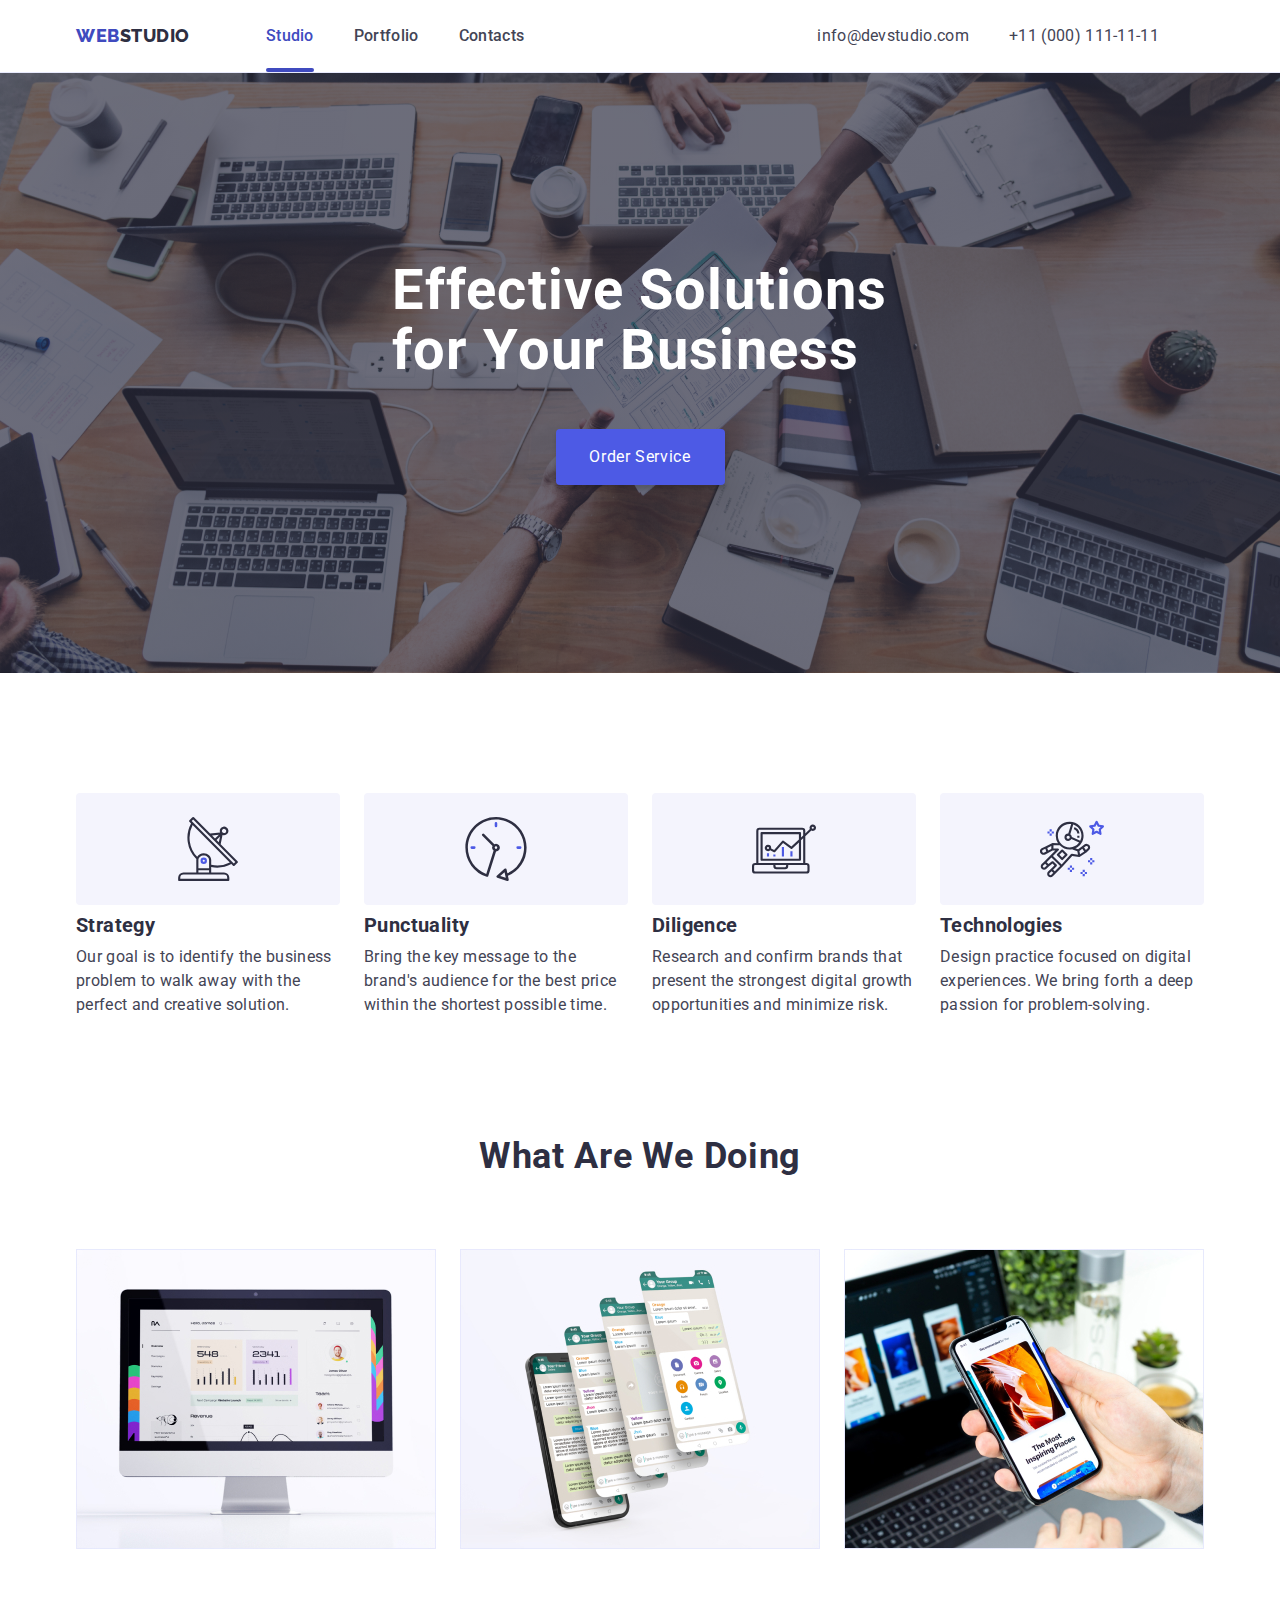
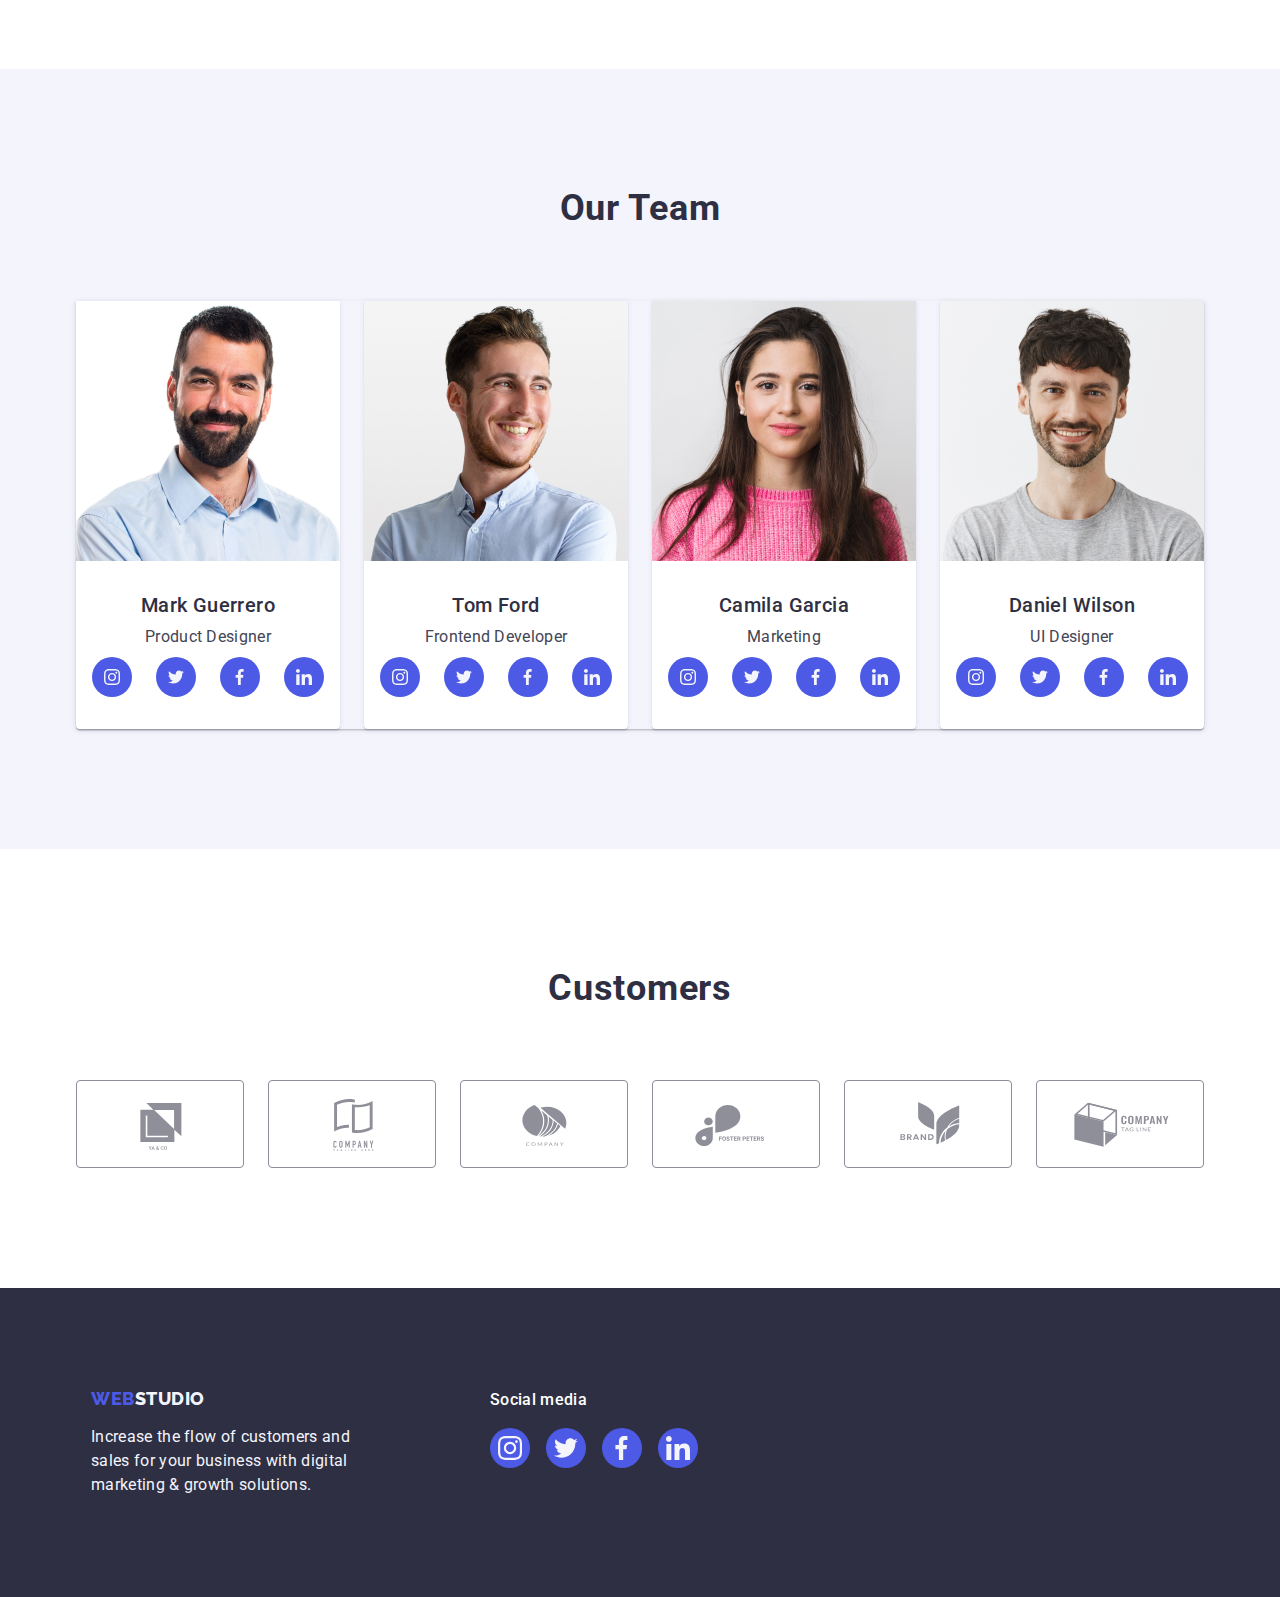
==== index.html @ f23d6dfe "Initial commit" ====
<!DOCTYPE html>
<html lang="en">
  <head>
    <meta charset="UTF-8" />
    <meta http-equiv="X-UA-Compatible" content="IE=edge" />
    <meta name="viewport" content="width=device-width, initial-scale=1.0" />
    <link rel="preconnect" href="https://fonts.googleapis.com" />
    <link rel="preconnect" href="https://fonts.gstatic.com" crossorigin />
    <link
      href="https://fonts.googleapis.com/css2?family=Raleway:wght@800&family=Roboto:wght@400;500;700&display=swap"
      rel="stylesheet"
    />
    <link
      href="https://cdn.jsdelivr.net/npm/modern-normalize@1.1.0/modern-normalize.min.css"
      rel="stylesheet"
    />
    <link rel="stylesheet" href="./css/style.css" />
    <title>Document</title>
  </head>
  <body>
    <!--Header section-->
    <header class="header">
      <div class="cont container">
        <nav class="header-nav">
          <a class="header-link link" href="./index.html">
            web
            <span class="logo-text">Studio</span></a
          >
          <ul class="header-list list">
            <li class="header-item item">
              <a href="./index.html" class="header-nav-link link active"
                >Studio</a
              >
            </li>
            <li class="header-item item">
              <a href="./portfolio.html" class="header-nav-link link"
                >Portfolio</a
              >
            </li>
            <li class="header-item item">
              <a href="" class="header-nav-link link">Contacts</a>
            </li>
          </ul>
        </nav>
        <address class="contact">
          <ul class="contact-list list">
            <li class="contact-mail">
              <a href="mailto:info@devstudio.com" class="address-link link">
                info@devstudio.com
              </a>
            </li>
            <li class="contact-tel">
              <a href="tel:+110001111111" class="address-link link"
                >+11 (000) 111-11-11</a
              >
            </li>
          </ul>
        </address>
      </div>
    </header>
    <main>
      <!-- hero section -->
      <section class="hero-section">
        <div class="hero-cont container">
          <h1 class="main-title">Effective Solutions for Your Business</h1>
          <button type="button" class="button btn" data-modal-open>
            <span class="button-text">Order Service</span>
          </button>
        </div>
      </section>
      <!-- main section -->
      <section class="desc-section">
        <div class="desc-container container">
          <h2 class="desc"><a href="#" hidden>Desc</a></h2>
          <ul class="desc-list list">
            <li class="desc-item">
              <div class="desc-icon-container">
                <svg class="desc-icon" width="64" height="64">
                  <use href="./images/icons.svg#antenna"></use>
                </svg>
              </div>
              <h3 class="desc-title">strategy</h3>
              <p class="desc-text">
                Our goal is to identify the business problem to walk away with
                the perfect and creative solution.
              </p>
            </li>
            <li class="desc-item">
              <div class="desc-icon-container">
                <svg class="desc-icon" width="64" height="64">
                  <use href="./images/icons.svg#clock"></use>
                </svg>
              </div>
              <h3 class="desc-title">punctuality</h3>
              <p class="desc-text">
                Bring the key message to the brand's audience for the best price
                within the shortest possible time.
              </p>
            </li>
            <li class="desc-item">
              <div class="desc-icon-container">
                <svg class="desc-icon" width="64" height="64">
                  <use href="./images/icons.svg#diagram"></use>
                </svg>
              </div>
              <h3 class="desc-title">Diligence</h3>
              <p class="desc-text">
                Research and confirm brands that present the strongest digital
                growth opportunities and minimize risk.
              </p>
            </li>
            <li class="desc-item">
              <div class="desc-icon-container">
                <svg class="desc-icon" width="64" height="64">
                  <use href="./images/icons.svg#astronaut"></use>
                </svg>
              </div>
              <h3 class="desc-title">Technologies</h3>
              <p class="desc-text">
                Design practice focused on digital experiences. We bring forth a
                deep passion for problem-solving.
              </p>
            </li>
          </ul>
        </div>
      </section>
      <!-- About as   -->
      <section class="about-section">
        <div class="about-cont container">
          <h2 class="about-title">what are we doing</h2>
          <ul class="about-list list">
            <li class="about-item">
              <img
                src="./images/aboutas/img1.jpg"
                alt="pc"
                width="360"
                height="300"
                class="about-img"
              />
            </li>
            <li class="about-item">
              <img
                src="./images/aboutas/img2.jpg"
                alt="app"
                width="360"
                height="300"
                class="about-img"
              />
            </li>
            <li class="about-item">
              <img
                src="./images/aboutas/img3.jpg"
                alt="phone"
                width="360"
                height="300"
                class="about-img"
              />
            </li>
          </ul>
        </div>
      </section>
      <!--Our team-->
      <section class="team-section">
        <div class="team-cont container">
          <h2 class="section-title title">Our Team</h2>
          <ul class="team-list list">
            <li class="team-item">
              <img
                src="./images/ourteam/img1.jpg"
                alt="photo Mark Guerrero"
                width="264"
                height="260"
                class="team-img"
              />
              <div class="card-content">
                <h3 class="subtitle">Mark Guerrero</h3>
                <p class="small-text">Product Designer</p>
                <ul class="team-icon-list list">
                  <li class="team-icon-item item">
                    <a href="" class="team-icon-link">
                      <svg class="team-icon-svg" width="16" height="16">
                        <use href="./images/icons.svg#instagram"></use>
                      </svg>
                    </a>
                  </li>
                  <li class="team-icon-item item">
                    <a href="" class="team-icon-link">
                      <svg class="team-icon-svg" width="16" height="16">
                        <use href="./images/icons.svg#twitter"></use>
                      </svg>
                    </a>
                  </li>
                  <li class="team-icon-item item">
                    <a href="" class="team-icon-link">
                      <svg class="team-icon-svg" width="16" height="16">
                        <use href="./images/icons.svg#facebook"></use>
                      </svg>
                    </a>
                  </li>
                  <li class="team-icon-item item">
                    <a href="" class="team-icon-link">
                      <svg class="team-icon-svg" width="16" height="16">
                        <use href="./images/icons.svg#linkedin"></use>
                      </svg>
                    </a>
                  </li>
                </ul>
              </div>
            </li>
            <li class="team-item">
              <img
                src="./images/ourteam/img2.jpg"
                alt="photo Tom Ford"
                width="264"
                height="260"
                class="team-img"
              />
              <div class="card-content">
                <h3 class="subtitle">Tom Ford</h3>
                <p class="small-text">Frontend Developer</p>
                <ul class="team-icon-list list">
                  <li class="team-icon-item item">
                    <a href="" class="team-icon-link">
                      <svg class="team-icon-svg" width="16" height="16">
                        <use href="./images/icons.svg#instagram"></use>
                      </svg>
                    </a>
                  </li>
                  <li class="team-icon-item item">
                    <a href="" class="team-icon-link">
                      <svg class="team-icon-svg" width="16" height="16">
                        <use href="./images/icons.svg#twitter"></use>
                      </svg>
                    </a>
                  </li>
                  <li class="team-icon-item item">
                    <a href="" class="team-icon-link">
                      <svg class="team-icon-svg" width="16" height="16">
                        <use href="./images/icons.svg#facebook"></use>
                      </svg>
                    </a>
                  </li>
                  <li class="team-icon-item item">
                    <a href="" class="team-icon-link">
                      <svg class="team-icon-svg" width="16" height="16">
                        <use href="./images/icons.svg#linkedin"></use>
                      </svg>
                    </a>
                  </li>
                </ul>
              </div>
            </li>
            <li class="team-item">
              <img
                src="./images/ourteam/img3.jpg"
                alt="photo Camila Garcia"
                width="264"
                height="260"
                class="team-img"
              />
              <div class="card-content">
                <h3 class="subtitle">Camila Garcia</h3>
                <p class="small-text">Marketing</p>
                <ul class="team-icon-list list">
                  <li class="team-icon-item item">
                    <a href="" class="team-icon-link">
                      <svg class="team-icon-svg" width="16" height="16">
                        <use href="./images/icons.svg#instagram"></use>
                      </svg>
                    </a>
                  </li>
                  <li class="team-icon-item item">
                    <a href="" class="team-icon-link">
                      <svg class="team-icon-svg" width="16" height="16">
                        <use href="./images/icons.svg#twitter"></use>
                      </svg>
                    </a>
                  </li>
                  <li class="team-icon-item item">
                    <a href="" class="team-icon-link">
                      <svg class="team-icon-svg" width="16" height="16">
                        <use href="./images/icons.svg#facebook"></use>
                      </svg>
                    </a>
                  </li>
                  <li class="team-icon-item item">
                    <a href="" class="team-icon-link">
                      <svg class="team-icon-svg" width="16" height="16">
                        <use href="./images/icons.svg#linkedin"></use>
                      </svg>
                    </a>
                  </li>
                </ul>
              </div>
            </li>
            <li class="team-item">
              <img
                src="./images/ourteam/img4.jpg"
                alt="photo Daniel Wilson"
                width="264"
                height="260"
                class="team-img"
              />
              <div class="card-content">
                <h3 class="subtitle">Daniel Wilson</h3>
                <p class="small-text">UI Designer</p>
                <ul class="team-icon-list list">
                  <li class="team-icon-item item">
                    <a href="" class="team-icon-link">
                      <svg class="team-icon-svg" width="16" height="16">
                        <use href="./images/icons.svg#instagram"></use>
                      </svg>
                    </a>
                  </li>
                  <li class="team-icon-item item">
                    <a href="" class="team-icon-link">
                      <svg class="team-icon-svg" width="16" height="16">
                        <use href="./images/icons.svg#twitter"></use>
                      </svg>
                    </a>
                  </li>
                  <li class="team-icon-item item">
                    <a href="" class="team-icon-link">
                      <svg class="team-icon-svg" width="16" height="16">
                        <use href="./images/icons.svg#facebook"></use>
                      </svg>
                    </a>
                  </li>
                  <li class="team-icon-item item">
                    <a href="" class="team-icon-link">
                      <svg class="team-icon-svg" width="16" height="16">
                        <use href="./images/icons.svg#linkedin"></use>
                      </svg>
                    </a>
                  </li>
                </ul>
              </div>
            </li>
          </ul>
        </div>
      </section>
      <section class="customers-section">
        <div class="customers-container container">
          <h2 class="customers-title">Customers</h2>
          <ul class="customers-list list">
            <li class="customers-item">
              <a href="" class="customers-item-link">
                <svg class="customers-svg" width="104" height="56">
                  <use href="./images/icons.svg#client-1"></use>
                </svg>
              </a>
            </li>
            <li class="customers-item">
              <a href="" class="customers-item-link">
                <svg class="customers-svg" width="104" height="56">
                  <use href="./images/icons.svg#client-2"></use>
                </svg>
              </a>
            </li>
            <li class="customers-item">
              <a href="" class="customers-item-link">
                <svg class="customers-svg" width="104" height="56">
                  <use href="./images/icons.svg#client-3"></use>
                </svg>
              </a>
            </li>
            <li class="customers-item">
              <a href="" class="customers-item-link">
                <svg class="customers-svg" width="104" height="56">
                  <use href="./images/icons.svg#client-4"></use>
                </svg>
              </a>
            </li>
            <li class="customers-item">
              <a href="" class="customers-item-link">
                <svg class="customers-svg" width="104" height="56">
                  <use href="./images/icons.svg#client-5"></use>
                </svg>
              </a>
            </li>
            <li class="customers-item">
              <a href="" class="customers-item-link">
                <svg class="customers-svg" width="104" height="56">
                  <use href="./images/icons.svg#client-6"></use>
                </svg>
              </a>
            </li>
          </ul>
        </div>
      </section>
    </main>
    <!--Footer-->
    <footer class="footer">
      <div class="footer-containers container">
        <div class="footer-container">
          <a href="./index.html" class="footer-link link">
            web
            <span class="footer-logo-text">Studio</span>
          </a>
          <p class="footer-text">
            Increase the flow of customers and sales for your business with
            digital marketing & growth solutions.
          </p>
        </div>
        <div class="social-media-container">
          <p class="social-text">Social media</p>
          <ul class="social-list list">
            <li class="social-item">
              <a href="" class="social-link">
                <svg class="social-svg" width="24" height="24">
                  <use href="./images/icons.svg#instagram"></use>
                </svg>
              </a>
            </li>
            <li class="social-item">
              <a href="" class="social-link">
                <svg class="social-svg" width="24" height="24">
                  <use href="./images/icons.svg#twitter"></use>
                </svg>
              </a>
            </li>
            <li class="social-item">
              <a href="" class="social-link">
                <svg class="social-svg" width="24" height="24">
                  <use href="./images/icons.svg#facebook"></use>
                </svg>
              </a>
            </li>
            <li class="social-item">
              <a href="" class="social-link">
                <svg class="social-svg" width="24" height="24">
                  <use href="./images/icons.svg#linkedin"></use>
                </svg>
              </a>
            </li>
          </ul>
        </div>
      </div>
    </footer>
    <!--Modal window-->
    <div class="backdrop is-hidden" data-modal>
      <div class="modal">
        <button class="modal-close-btn" type="button" data-modal-close>
          <svg class="modal-close-icon" width="8" height="8">
            <use href="./images/icons.svg#icon-close"></use>
          </svg>
        </button>
      </div>
    </div>
    <script src="./js/modal.js"></script>
  </body>
</html>
---- css/style.css ----
:root {
  /* Fonts */
  --main-font: "Roboto", sans-serif;
  --logo-font: "Raleway", sans-serif;
  /* Colors */
  --color-iris: #4d5ae5;
  --color-ocean: #404bbf;
  --color-navy-blue: #2e2f42;
  --color-green: #31d0aa;
  --color-slate: #434455;
  --color-light-slate: #8e8f99;
  --color-cornflower: #e7e9fc;
  --color-cloud: #f4f4fd;
  --color-navy-blue-modal: #2e2f42;
  --color-grey: #2e2f42;
  --color-white: #ffffff;
  --color-dairy: #fcfcfc;
  --header-idx: 10;
  --modal-idx: 100;
  --animation: 250ms;
}
* {
  margin: 0px;
  padding: 0px;
  border: none;
}
body {
  font-family: var(--main-font);
  font-size: 16px;
  font-weight: 400;
  font-style: normal;
  line-height: 1.5;
  letter-spacing: 0.02em;
  text-decoration: none;
  text-transform: none;
  color: var(--color-slate);
  background-color: var(--color-white);
}
img {
  display: block;
}
.hidden {
  width: 1px;
  height: 1px;
  margin: -1px;
  border: 0;
  padding: 0;
  white-space: nowrap;
  clip-path: inset(100%);
  clip: rect(0 0 0 0);
  overflow: hidden;
}
.link {
  text-decoration: none;
  transition: color 250ms cubic-bezier(0.4, 0, 0.2, 1);
}
.address-link {
  text-decoration: none;
  color: var(--color-slate);
}
.link:hover,
.link:focus {
  color: var(--color-ocean);
  transition: 250ms;
}
.list {
  list-style-type: none;
}
/**
  |============================
  | Header
  |============================
*/
.cont {
  display: flex;
}
.container {
  width: 1158px;
  margin: 0 auto;
  padding: 0 15px;
}
.header {
  border-bottom: 1px solid #e7e9fc;
  box-shadow: 0px 2px 1px rgba(46, 47, 66, 0.08),
    0px 1px 1px rgba(46, 47, 66, 0.16), 0px 1px 6px rgba(46, 47, 66, 0.08);
  z-index: var(--header-idx);
}
.header-nav {
  display: inline-flex;
  align-items: center;
}
.header-link {
  font-family: var(--logo-font);
  font-weight: 800;
  font-size: 18px;
  line-height: 1.17;
  align-items: center;
  letter-spacing: 0.03em;
  text-transform: uppercase;
  color: var(--color-ocean);
  margin-right: 76px;
  display: flex;
}
.logo-text {
  font-family: var(--logo-font);
  font-weight: 800;
  font-size: 18px;
  line-height: 1.17;
  text-transform: uppercase;
  color: var(--color-navy-blue);
}
.header-list {
  display: flex;
  gap: 40px;
  letter-spacing: 0.02em;
}
.header-item {
  font-weight: 500;
  font-size: 16px;
  line-height: 1.5;
  letter-spacing: 0.02em;
  transition: color 250ms cubic-bezier(0.4, 0, 0.2, 1);
}
.header-nav-link {
  color: var(--color-slate);
  position: relative;
}

.header-nav-link::after {
  content: "";
  position: absolute;
  display: block;
  width: 100%;
  height: 4px;
  border-radius: 2px;
  bottom: -27px;
}
.header-nav-link.active::after {
  background-color: var(--color-ocean);
  
}
.active{
  color: var(--color-ocean);
}
.contact {
  font-style: normal;
  margin-left: 293px;
}
.contact-list {
  display: flex; 
  font-family: var(--main-font);
  letter-spacing: 0.02em;
  gap: 40px;
  padding: 24px 0;
}
.contact-list:hover,
.contact-list:focus {
  color: var(--color-ocean);
  transition: color 250ms cubic-bezier(0.4, 0, 0.2, 1);
}
.contact-mail {
  font-weight: 400;
  font-size: 16px;
  line-height: 1.5;
  letter-spacing: 0.02em;
}
.contact-tel {
  font-size: 16px;
  line-height: 1.5;
  letter-spacing: 0.02em;
}
/**
  |============================
  | Hero Section
  |============================
*/

.hero-section {
  padding: 188px 0;
  background-color: var(--color-navy-blue);
  color: var(--color-white);
  background-image: linear-gradient(
      rgba(46, 47, 66, 0.7),
      rgba(46, 47, 66, 0.7)
    ),
    url(../images/hero/hero.jpg);
  background-repeat: no-repeat;
  background-position: center;
  max-width: 1440px;
  background-size: cover;
  margin-left: auto;
  margin-right: auto;
}
.hero-cont {
}
.main-title {
  font-size: 56px;
  font-weight: 700;
  line-height: 1.07;
  letter-spacing: 0.02em;
  max-width: 496px;
  margin-left: auto;
  margin-right: auto;
  margin-bottom: 48px;
}
.button {
  font-family: "Roboto", sans-serif;
  font-size: 16px;
  line-height: 1.5;
  letter-spacing: 0.04em;
  gap: 15px;
  color: var(--color-white);
  background-color: var(--color-iris);
  box-shadow: 0px 4px 4px rgba(0, 0, 0, 0.15);
  border: none;
  border-radius: 4px;
  cursor: pointer;
  min-width: 169px;
  height: 56px;
  display: block;
  margin-left: auto;
  margin-right: auto;
  transition: background-color 250ms cubic-bezier(0.4, 0, 0.2, 1);
}
.button-text {
  text-transform: capitalize;
}
.btn:hover,
.btn:focus {
  background-color: var(--color-ocean);
  color: var(--color-white);
}
/**
  |============================
  | Description
  |============================
*/
.desc-section {
  min-width: 1128px;
  min-height: 104px;
  letter-spacing: 0.02em;
  padding: 120px 0;
}
.desc-icon-container {
  width: 264px;
  height: 112px;
  background-color: var(--color-cloud);
  margin-bottom: 8px;
  display: flex;
  align-items: center;
  justify-content: center;
  border-radius: 4px;
}
.desc-icon {
}
.desc-container {
}
.desc-list {
  display: flex;
  letter-spacing: 0.02em;
  gap: 24px;
}
.desc-item {
  width: calc((100% - 72px) / 4);
}
.desc-title {
  width: 264px;
  height: 24px;
  font-size: 20px;
  line-height: 1.2;
  letter-spacing: 0.02em;
  color: var(--color-navy-blue);
  flex: none;
  order: 0;
  flex-grow: 0;
  text-transform: capitalize;
  margin-bottom: 8px;
}
.desc-text {
  width: 264px;
  height: 72px;
  font-size: 16px;
  line-height: 1.5;
  letter-spacing: 0.02em;
  color: var(--color-slate);
}
/**
  |============================
  | About Section
  |============================
*/
.about-section {
  padding-bottom: 120px;
}
.about-cont {
}
.about-title {
  font-weight: 700;
  font-size: 36px;
  line-height: 1.11;
  text-align: center;
  letter-spacing: 0.02em;
  text-transform: capitalize;
  color: var(--color-navy-blue);
  margin-bottom: 72px;
}
.about-list {
  display: flex;
  gap: 24px;
}
.about-item {
  width: calc((100% - 48px) / 3);
  padding: 0px;
}
.about-img {
}
/**
  |============================
  | Team Section
  |============================
*/
.team-section {
  padding: 120px 0;
  background-color: var(--color-cloud);
}
.team-cont {
}
.section-title {
  font-size: 36px;
  line-height: 1.11;
  text-align: center;
  letter-spacing: 0.02em;
  text-transform: capitalize;
  color: var(--color-navy-blue);
  margin-bottom: 72px;
}
.team-list {
  display: flex;
  gap: 24px;
  box-shadow: 0px 1px 6px rgba(46, 47, 66, 0.08),
    0px 1px 1px rgba(46, 47, 66, 0.16), 0px 2px 1px rgba(46, 47, 66, 0.08);
  border-radius: 0px 0px 4px 4px;
}
.team-item {
  background: var(--color-white);
  box-shadow: 0px 1px 6px rgba(46, 47, 66, 0.08),
    0px 1px 1px rgba(46, 47, 66, 0.16), 0px 2px 1px rgba(46, 47, 66, 0.08);
  border-radius: 0px 0px 4px 4px;
  width: calc((100% - 72px) / 4);
}
.team-img {
  margin-left: auto;
  margin-right: auto;
}
.card-content {
  padding: 32px 0px;
  text-align: center;
  letter-spacing: 0.02em;
}
.subtitle {
  font-weight: 500;
  font-size: 20px;
  line-height: 1.2;
  text-align: center;
  letter-spacing: 0.02em;
  color: var(--color-navy-blue);
  margin-bottom: 8px;
}
.small-text {
  font-size: 16px;
  line-height: 1.5;
  text-align: center;
  letter-spacing: 0.02em;
  color: var(--color-slate);
  margin-bottom: 8px;
}
.team-icon-list {
  display: flex;
  justify-content: center;
  gap: 24px;
}
.team-icon-item {
  width: 40px;
  height: 40px;
}
.team-icon-link {
  width: 100%;
  height: 100%;
  background-color: var(--color-iris);
  border-radius: 50%;
  display: flex;
  align-items: center;
  justify-content: center;
  transition-property: background-color;
  transition-duration: 250ms;
  transition-timing-function: cubic-bezier(0.4, 0, 0.2, 1);
}
.team-icon-link:hover,
.team-icon-link:focus {
  background-color: var(--color-ocean);
}
.team-icon-svg {
  fill: var(--color-cloud);
}
/**
  |============================
  |         Customers
  |============================
*/
.customers-section {
  padding: 120px 0;
}
.customers-container {
}
.customers-title {
  font-size: 36px;
  line-height: 1.1;
  text-align: center;
  letter-spacing: 0.02em;
  text-transform: capitalize;
  color: var(--color-navy-blue);
  margin-bottom: 72px;
}
.customers-list {
  display: flex;
  gap: 24px;
  align-items: center;
  justify-content: center;
}
.customers-item {
  width: calc((100% - 120px) / 6);
  height: 88px;
}
.customers-item-link {
  width: 100%;
  height: 100%;
  border: 1px solid var(--color-light-slate);
  border-radius: 4px;
  display: flex;
  align-items: center;
  justify-content: center;
  fill: var(--color-light-slate);
  color: var(--color-light-slate);
  transition: border-color 250ms cubic-bezier(0.4, 0, 0.2, 1),
    color 250ms cubic-bezier(0.4, 0, 0.2, 1);
}
.customers-item-link:hover,
.customers-item-link:focus {
  fill: var(--color-ocean);
  border: 1px solid var(--color-ocean);
  color: var(--color-ocean);
}
/**
  |============================
  | Footer
  |============================
*/
.footer {
  padding: 100px 0;
  background-color: var(--color-navy-blue);
}
.footer-containers {
  display: flex;
  align-items: baseline;
}
.footer-container {
  margin-right: 120px;
  padding: 0 15px;
}
.footer-link {
  display: inline-block;
  margin-bottom: 16px;
  font-family: var(--logo-font);
  font-weight: 800;
  font-size: 18px;
  line-height: 1.17;
  align-items: center;
  letter-spacing: 0.03em;
  text-transform: uppercase;
  color: var(--color-iris);
  margin-right: 76px;
  display: flex;
  padding: 0px;
}
.footer-logo-text {
  width: 71px;
  font-family: var(--logo-font);
  font-weight: 800;
  font-size: 18px;
  line-height: 1.17;
  letter-spacing: 0.03em;
  text-transform: uppercase;
  color: var(--color-cloud);
  order: 1;
  flex-grow: 0;
}
.footer-text {
  max-width: 264px;
  font-size: 16px;
  line-height: 1.5;
  color: var(--color-cloud);
}
.social-media-container {
}
.social-text {
  font-weight: 500;
  font-size: 16px;
  line-height: 1.5;
  letter-spacing: 0.02em;
  color: var(--color-white);
  margin-bottom: 16px;
}
.social-list {
  display: flex;
  gap: 16px;
}
.social-item {
  width: 40px;
  height: 40px;
}
.social-link {
  width: 100%;
  height: 100%;
  background-color: var(--color-iris);
  border-radius: 50%;
  display: flex;
  align-items: center;
  justify-content: center;
  transition-property: background-color;
  transition-duration: 250ms;
  transition-timing-function: cubic-bezier(0.4, 0, 0.2, 1);
}
.social-svg {
  fill: var(--color-cloud);
}
.social-link:hover,
.social-link:focus {
  background-color: var(--color-green);
}
/**
  |============================
  | Modal Window
  |============================
*/
.backdrop {
  position: fixed;
  top: 0;
  left: 0;
  width: 100%;
  height: 100%;
  background-color: rgba(46, 47, 66, 0.4);
  display: flex;
  align-items: center;
  justify-content: center;
  z-index: var(--modal-idx);
  transition: opacity 250ms cubic-bezier(0.4, 0, 0.2, 1),
    visibility 250ms cubic-bezier(0.4, 0, 0.2, 1);
}
.is-hidden {
  opacity: 0;
  pointer-events: none;
  visibility: hidden;
}
.modal {
  position: absolute;
  top: 50%;
  left: 50%;
  width: 408px;
  min-height: 576px;
  background-color: var(--color-dairy);
  border-radius: 4px;
  box-shadow: 0px 1px 1px rgba(0, 0, 0, 0.14), 0px 1px 3px rgba(0, 0, 0, 0.12),
    0px 2px 1px rgba(0, 0, 0, 0.2);
  transform: translate(-50%, -50%) scale(1);
  transition: transform 250ms cubic-bezier(0.4, 0, 0.2, 1);
}
.modal-close-btn {
  position: absolute;
  top: 24px;
  right: 24px;
  background-color: var(--color-cornflower);
  width: 24px;
  height: 24px;
  border-radius: 50%;
  border: 1px solid rgba(0, 0, 0, 0.1);
  display: flex;
  align-items: center;
  justify-content: center;
  padding: 0;
  cursor: pointer;
  transition: background-color 250ms cubic-bezier(0.4, 0, 0.2, 1),
    border 250ms cubic-bezier(0.4, 0, 0.2, 1);
  fill: var(--color-navy-blue);
}
.modal-close-btn:hover,
.modal-close-btn:focus {
  background-color: #404bbf;
  border: none;
  fill: var(--color-white);
}
.modal-close-icon {
  transition: fill 250ms cubic-bezier(0.4, 0, 0.2, 1);
}
.modal-close-icon:hover,
.modal-close-icon:focus {
  fill: var(--color-white);
  transition: fill 250ms cubic-bezier(0.4, 0, 0.2, 1);
}
/**
  |============================
  | Portfolio
  |============================
*/
.nav-section {
  padding: 96px 0 120px;
}
.nav-btn-list {
  display: flex;
  justify-content: center;
  flex-direction: row;
  align-items: flex-start;
  gap: 24px;
  margin-bottom: 72px;
}
.main-btn {
  cursor: pointer;
  height: 48px;
  padding: 12px 24px;
  font-family: var(--main-font);
  font-size: 16px;
  line-height: 1.5;
  letter-spacing: 0.04em;
  background: var(--color-cloud);
  color: var(--color-iris);
  font-weight: 500;
  padding: 12px 24px;
  border-radius: 4px;
  border: 1px solid var(--color-cornflower);
  transition: color 250ms cubic-bezier(0.4, 0, 0.2, 1),
    background-color 250ms cubic-bezier(0.4, 0, 0.2, 1),
    border-color 250ms cubic-bezier(0.4, 0, 0.2, 1),
    box-shadow 250ms cubic-bezier(0.4, 0, 0.2, 1);
}
.main-btn:hover,
.main-btn:focus {
  border: 1px solid transparent;
  box-shadow: 0px 3px 1px rgba(0, 0, 0, 0.1), 0px 2px 1px rgba(0, 0, 0, 0.08),
    0px 2px 2px rgba(0, 0, 0, 0.12);
}
.portfolio-list {
  display: flex;
  flex-wrap: wrap;
  row-gap: 48px;
  column-gap: 24px;
}
.portfolio-img {
}
.portfolio-item {
  width: calc((100% - 48px) / 3);
}
.portfolio-card {
  padding: 32px 16px;
  border: 1px solid #e7e9fc;
  border-top: none;
}
.portfolio-link {
  display: block;
  transition: box-shadow 250ms cubic-bezier(0.4, 0, 0.2, 1);
}
.portfolio-link:hover .overlay-text,
.portfolio-link:focus .overlay-text {
  transform: translateY(0%);
  box-shadow: 0px 1px 6px rgba(46, 47, 66, 0.08),
    0px 1px 1px rgba(46, 47, 66, 0.16), 0px 2px 1px rgba(46, 47, 66, 0.08);
  }
.portfolio-thumb {
  position: relative;
  overflow: hidden;
}
.overlay-text {
  color: var(--color-cloud);
  font-size: 16px;
  line-height: 1.5;
  letter-spacing: 0.02em;
  padding: 40px 32px;
  transform: translateY(100%);
  transition: transform 250ms cubic-bezier(0.4, 0, 0.2, 1);
  position: absolute;
  top: 0;
  left: 0;
  width: 100%;
  height: 100%;
  background-color: var(--color-iris);
}
.row-section {
}
.first-row-list {
}
.row-title {
  font-weight: 500;
  font-size: 20px;
  line-height: 1.2;
  letter-spacing: 0.02em;
  color: var(--color-navy-blue);
  margin-bottom: 8px;
  
}
.row-text {
  font-weight: 400;
  font-size: 16px;
  line-height: 1.5;
  letter-spacing: 0.02em;
  color: var(--color-slate);
  background-color: var(--color-white);
  margin-top: 8px;
}
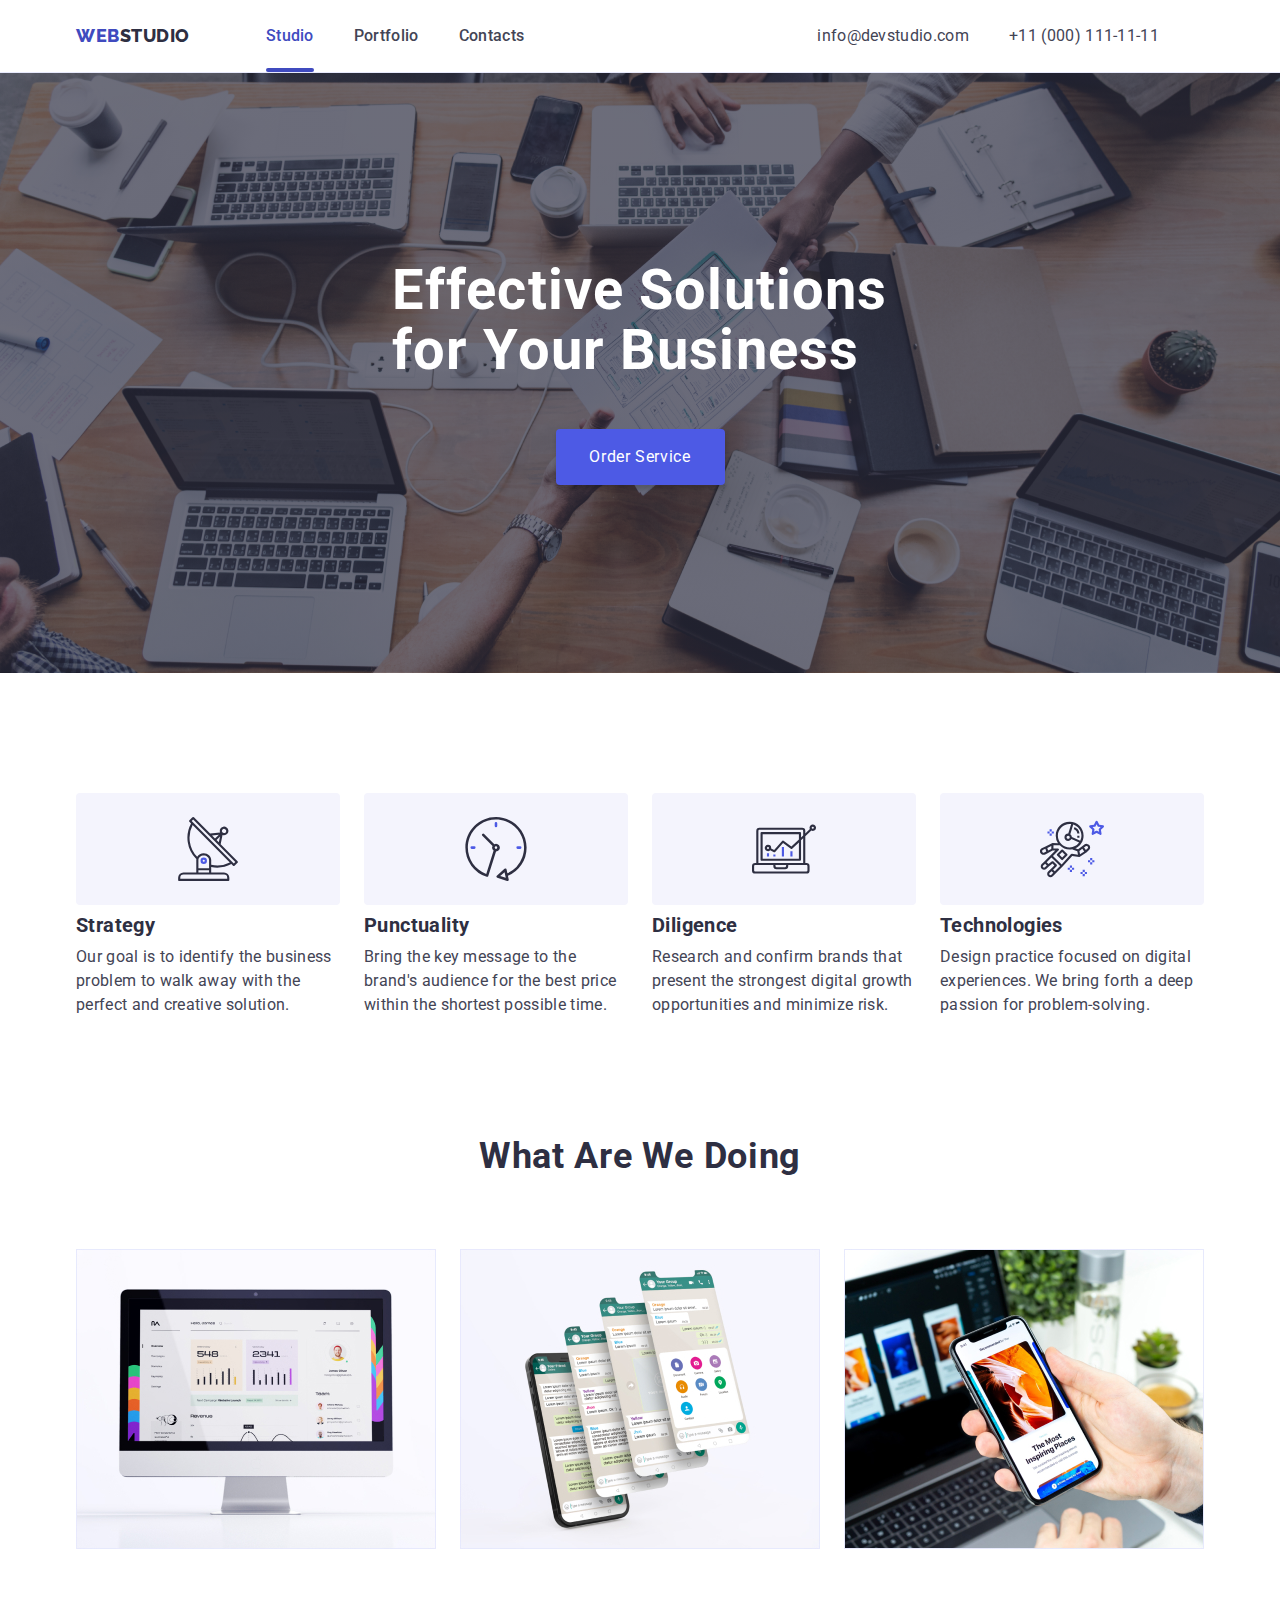
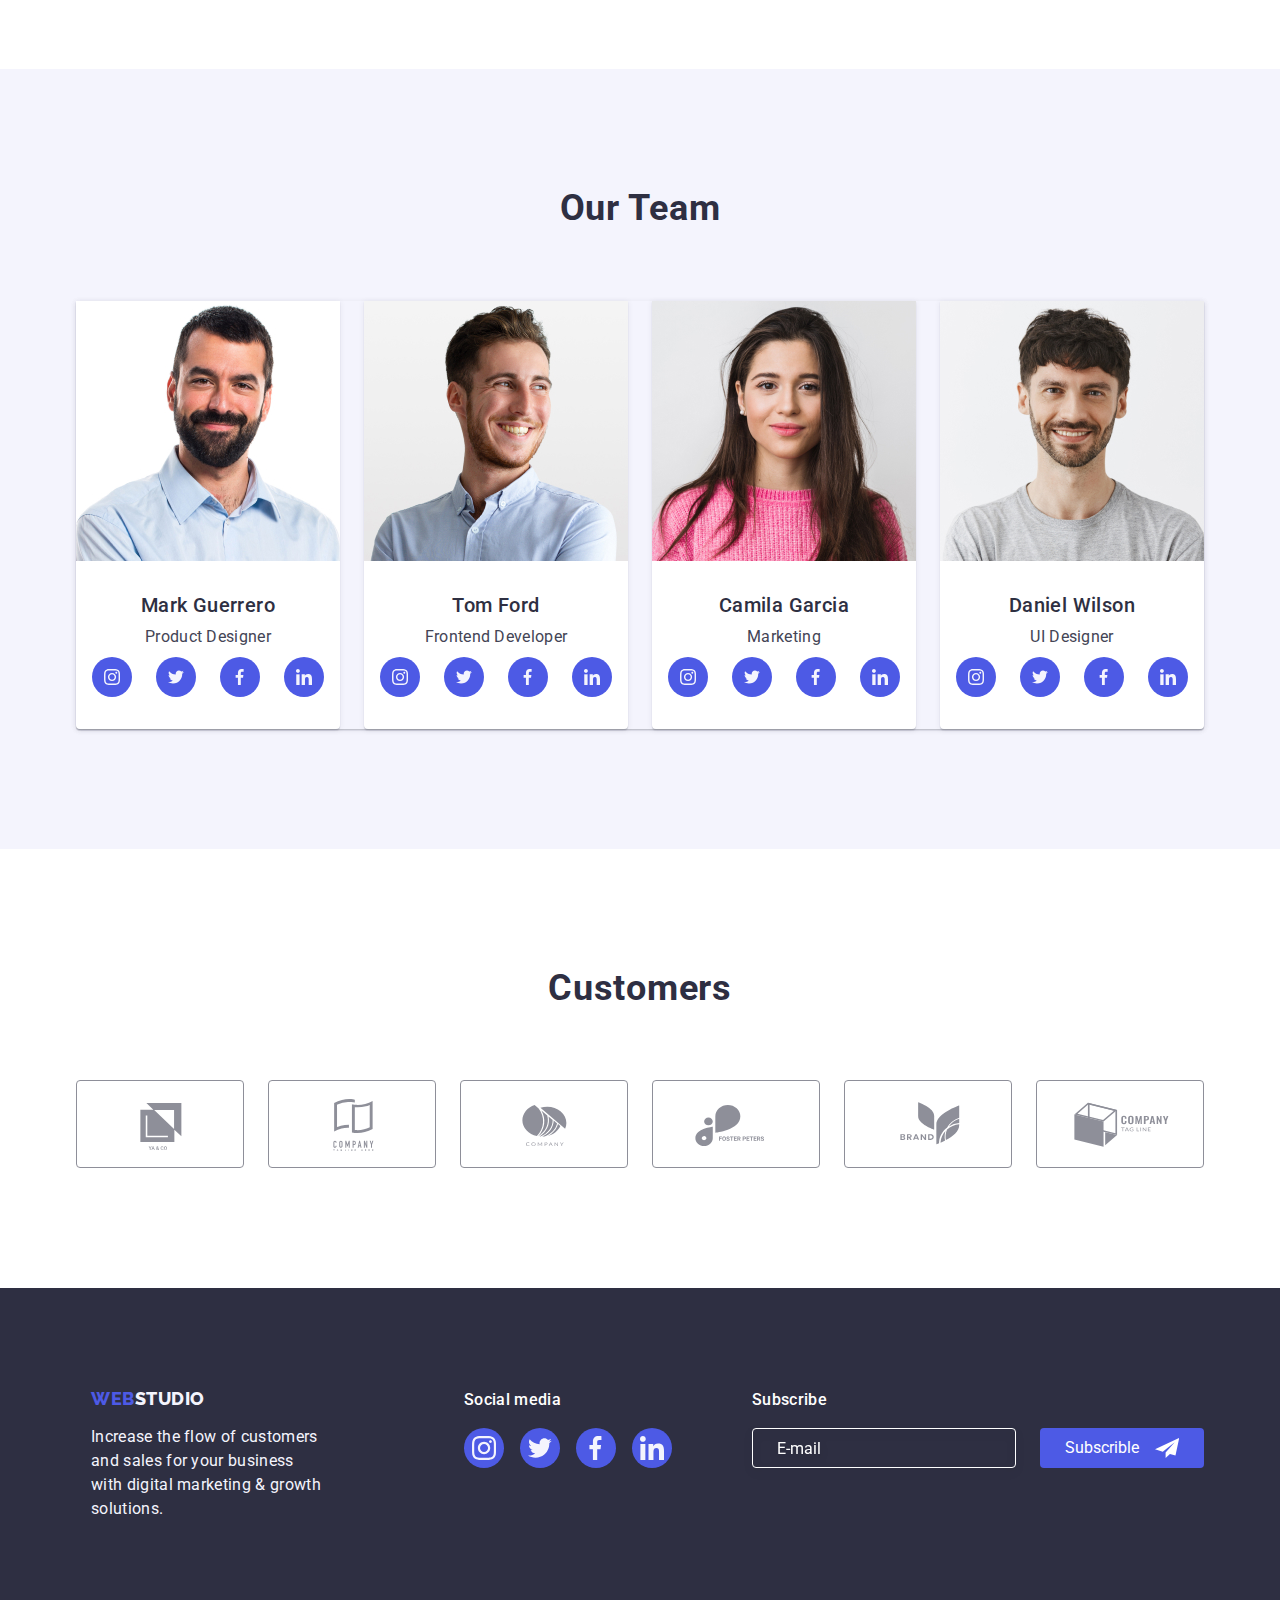
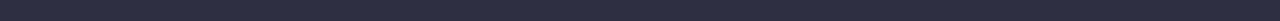
==== commit b04cb30b: "modal" ====
--- a/index.html
+++ b/index.html
@@ -435,6 +435,22 @@
             </li>
           </ul>
         </div>
+        <div class="subscrible-cont">
+          <p class="social-text">Subscribe</p>
+          <form class="subscrible-form">
+              <input
+                class="subscrible-field"
+                type="email"
+                placeholder="E-mail"
+              />
+              <button type="submit" class="subscrible-btn">
+                <p>Subscrible</p>
+                  <svg class="subscrible-icon" width="24" height="24">
+                    <use href="./images/icons.svg#plane"></use>
+                  </svg>
+              </button>
+          </form>
+        </div>
       </div>
     </footer>
     <!--Modal window-->
@@ -445,8 +461,71 @@
             <use href="./images/icons.svg#icon-close"></use>
           </svg>
         </button>
+        <strong class="modal-title" name="modal_form">
+          Leave your contacts and we will call you back
+        </strong>
+        <form class="modal-form" name="modal_form">
+          <label class="form-leble" for="modal_name">Name</label>
+          <div class="form-wrapper">
+            <input
+              class="form-field"
+              type="text"
+              name="modal_name"
+              id="modal_name"
+            />
+            <svg class="form-icon" width="18" hieght="18">
+              <use href="./images/icons.svg#person"></use>
+            </svg>
+          </div>
+          <label class="form-leble" for="modal_phone">Phone</label>
+          <div class="form-wrapper">
+            <input
+              class="form-field"
+              type="text"
+              name="modal_phone"
+              id="modal_phone"
+            />
+            <svg class="form-icon" width="18" hieght="18">
+              <use href="./images/icons.svg#phone"></use>
+            </svg>
+          </div>
+          <label class="form-leble" for="modal_email">Email</label>
+          <div class="form-wrapper">
+            <input
+              class="form-field"
+              type="text"
+              name="modal_email"
+              id="modal_email"
+            />
+            <svg class="form-icon" width="18" hieght="18">
+              <use href="./images/icons.svg#email"></use>
+            </svg>
+          </div>
+          <label for="modal_comment"
+            >Comment
+            <textarea
+              class="form-comment"
+              name="modal_comment"
+              id="modal_comment"
+              rows="6"
+              placeholder="Text input"
+            ></textarea>
+          </label>
+          <label class="form-agreement">
+            <input
+              class="form-check-input"
+              type="checkbox"
+              name="modal_agreement"
+            />
+            <span class="form-agreement-text">
+              I accept the terms and conditions of the
+              <a href="" class="policy-link">Privacy Policy</a>
+            </span>
+          </label>
+          <button type="submit" class="button btn">Send</button>
+        </form>
       </div>
     </div>
     <script src="./js/modal.js"></script>
   </body>
-</html>+</html>
--- a/css/style.css
+++ b/css/style.css
@@ -137,9 +137,8 @@
 }
 .header-nav-link.active::after {
   background-color: var(--color-ocean);
-  
-}
-.active{
+}
+.active {
   color: var(--color-ocean);
 }
 .contact {
@@ -147,7 +146,7 @@
   margin-left: 293px;
 }
 .contact-list {
-  display: flex; 
+  display: flex;
   font-family: var(--main-font);
   letter-spacing: 0.02em;
   gap: 40px;
@@ -174,7 +173,6 @@
   | Hero Section
   |============================
 */
-
 .hero-section {
   padding: 188px 0;
   background-color: var(--color-navy-blue);
@@ -191,8 +189,6 @@
   margin-left: auto;
   margin-right: auto;
 }
-.hero-cont {
-}
 .main-title {
   font-size: 56px;
   font-weight: 700;
@@ -251,10 +247,6 @@
   justify-content: center;
   border-radius: 4px;
 }
-.desc-icon {
-}
-.desc-container {
-}
 .desc-list {
   display: flex;
   letter-spacing: 0.02em;
@@ -292,8 +284,6 @@
 .about-section {
   padding-bottom: 120px;
 }
-.about-cont {
-}
 .about-title {
   font-weight: 700;
   font-size: 36px;
@@ -312,8 +302,6 @@
   width: calc((100% - 48px) / 3);
   padding: 0px;
 }
-.about-img {
-}
 /**
   |============================
   | Team Section
@@ -322,8 +310,6 @@
 .team-section {
   padding: 120px 0;
   background-color: var(--color-cloud);
-}
-.team-cont {
 }
 .section-title {
   font-size: 36px;
@@ -409,8 +395,6 @@
 */
 .customers-section {
   padding: 120px 0;
-}
-.customers-container {
 }
 .customers-title {
   font-size: 36px;
@@ -501,6 +485,7 @@
   color: var(--color-cloud);
 }
 .social-media-container {
+  margin-right: 80px;
 }
 .social-text {
   font-weight: 500;
@@ -536,6 +521,54 @@
 .social-link:hover,
 .social-link:focus {
   background-color: var(--color-green);
+}
+.subscrible-form {
+display: inline-flex;
+
+}
+.footer-label{
+  display: block;
+}
+input::placeholder{
+  padding: 16px;
+  color: var(--color-white);
+}
+.subscrible-field {
+  width: 264px;
+  height: 40px;
+  border: 1px solid #ffffff;
+  filter: drop-shadow(0px 4px 4px rgba(0, 0, 0, 0.15));
+  border-radius: 4px;
+  background: transparent;
+  color: var(--color-white);
+  margin-right: 24px;
+  padding: 8px;
+  transition: 250ms;
+}
+.subscrible-field:focus,
+.subscrible-field:hover{
+  outline: 1px solid var(--color-iris);
+  outline-offset: -1px;
+}
+.subscrible-btn {
+  display: flex;
+  justify-content: center;
+  align-items: center;
+  border-radius: 4px;
+  background-color: var(--color-iris);
+  color: var(--color-white);
+  height: 40px;
+  width: 164px;
+  gap: 16px;
+  transition: 250ms;
+}
+
+.subscrible-btn:hover,
+.subscrible-btn:focus {
+  background-color: var(--color-ocean);
+}
+.subscrible-icon {
+  fill: var(--color-white);
 }
 /**
   |============================
@@ -567,6 +600,7 @@
   left: 50%;
   width: 408px;
   min-height: 576px;
+  padding: 24px;
   background-color: var(--color-dairy);
   border-radius: 4px;
   box-shadow: 0px 1px 1px rgba(0, 0, 0, 0.14), 0px 1px 3px rgba(0, 0, 0, 0.12),
@@ -605,6 +639,103 @@
 .modal-close-icon:focus {
   fill: var(--color-white);
   transition: fill 250ms cubic-bezier(0.4, 0, 0.2, 1);
+}
+.modal-title {
+  display: block;
+  font-weight: 500;
+  font-size: 16px;
+  line-height: 1.5;
+  text-align: center;
+  letter-spacing: 0.02em;
+  color: var(--color-navy-blue);
+  margin-top: 48px;
+  margin-bottom: 16px;
+}
+.modal-form {
+}
+.form-lebel {
+  display: block;
+  margin-bottom: 8px;
+  font-size: 12px;
+  line-height: 1.17;
+  letter-spacing: 0.04em;
+}
+.form-wrapper {
+  position: relative;
+  margin-bottom: 8px;
+}
+.form-field {
+  width: 100%;
+  height: 40px;
+  outline: transparent;
+  outline-offset: -1px;
+  border-radius: 4px;
+  border: 1px solid rgba(46, 47, 66, 0.4);
+  padding: 0;
+  padding-left: 38px;
+  transition: 250ms;
+}
+.form-field:focus {
+  outline: 1px solid var(--color-iris);
+}
+.form-icon {
+  position: absolute;
+  top: 50%;
+  left: 16px;
+  transform: translateY(-50%);
+  fill: var(--color-grey);
+  transition: 250ms;
+  pointer-events: none;
+}
+.form-field:focus + .form-icon {
+  fill: var(--color-iris);
+}
+.form-comment {
+  display: block;
+  width: 100%;
+  height: 120px;
+  outline: transparent;
+  resize: none;
+  border-radius: 4px;
+  border: 1px solid rgba(46, 47, 66, 0.4);
+  padding: 8px;
+  font-size: 12px;
+  line-height: 1.17;
+  letter-spacing: 0.04em;
+  color: var(--color-navy-blue-modal);
+  margin-bottom: 16px;
+}
+.form-comment:focus {
+  outline: 1px solid var(--color-iris);
+}
+.form-agreement {
+  display: flex;
+  gap: 8px;
+  margin-bottom: 24px;
+  align-items: center;
+  justify-content: center;
+}
+.form-check-input {
+  appearance: none;
+  display: block;
+  width: 16px;
+  height: 16px;
+  border: 1px solid rgba(46, 47, 66, 0.4);
+  border-radius: 2px;
+  background-image: url("data:image/svg+xml,%3Csvg width='10' height='8' viewBox='0 0 10 8' fill='none' xmlns='http://www.w3.org/2000/svg'%3E%3Cpath d='M8.44558 0.255056C8.61838 0.089653 8.84834 -0.00178848 9.08693 2.65108e-05C9.32551 0.0018415 9.55407 0.0967713 9.72436 0.264784C9.89466 0.432797 9.99337 0.660752 9.99968 0.900549C10.006 1.14034 9.91939 1.37323 9.75816 1.55005L4.86357 7.70436C4.7794 7.79551 4.67782 7.86865 4.5649 7.91942C4.45198 7.97018 4.33003 7.99754 4.20636 7.99984C4.08268 8.00214 3.95981 7.97935 3.8451 7.93282C3.73038 7.88629 3.62618 7.81698 3.53872 7.72903L0.292827 4.46564C0.202435 4.38096 0.129933 4.27884 0.0796475 4.16537C0.0293621 4.05191 0.00232279 3.92942 0.000143182 3.80522C-0.00203643 3.68102 0.0206883 3.55765 0.0669613 3.44248C0.113234 3.3273 0.182108 3.22267 0.269473 3.13483C0.356838 3.047 0.460905 2.97775 0.575465 2.93123C0.690026 2.88471 0.812734 2.86186 0.936267 2.86405C1.0598 2.86624 1.18163 2.89343 1.29449 2.94398C1.40734 2.99454 1.50892 3.06743 1.59315 3.15831L4.16189 5.73967L8.42227 0.28219C8.42994 0.272694 8.43813 0.263635 8.4468 0.255056H8.44558Z' fill='%23F4F4FD'/%3E%3C/svg%3E%0A");
+  background-position: center;
+  background-repeat: no-repeat;
+  transition: 250ms;
+}
+.form-check-input:checked {
+  background-color: var(--color-ocean);
+  border-color: var(--color-ocean);
+}
+.form-agreement-text {
+  font-size: 12px;
+}
+.policy-link {
+  color: var(--color-iris);
 }
 /**
   |============================
@@ -653,8 +784,6 @@
   row-gap: 48px;
   column-gap: 24px;
 }
-.portfolio-img {
-}
 .portfolio-item {
   width: calc((100% - 48px) / 3);
 }
@@ -672,7 +801,7 @@
   transform: translateY(0%);
   box-shadow: 0px 1px 6px rgba(46, 47, 66, 0.08),
     0px 1px 1px rgba(46, 47, 66, 0.16), 0px 2px 1px rgba(46, 47, 66, 0.08);
-  }
+}
 .portfolio-thumb {
   position: relative;
   overflow: hidden;
@@ -692,10 +821,6 @@
   height: 100%;
   background-color: var(--color-iris);
 }
-.row-section {
-}
-.first-row-list {
-}
 .row-title {
   font-weight: 500;
   font-size: 20px;
@@ -703,7 +828,6 @@
   letter-spacing: 0.02em;
   color: var(--color-navy-blue);
   margin-bottom: 8px;
-  
 }
 .row-text {
   font-weight: 400;
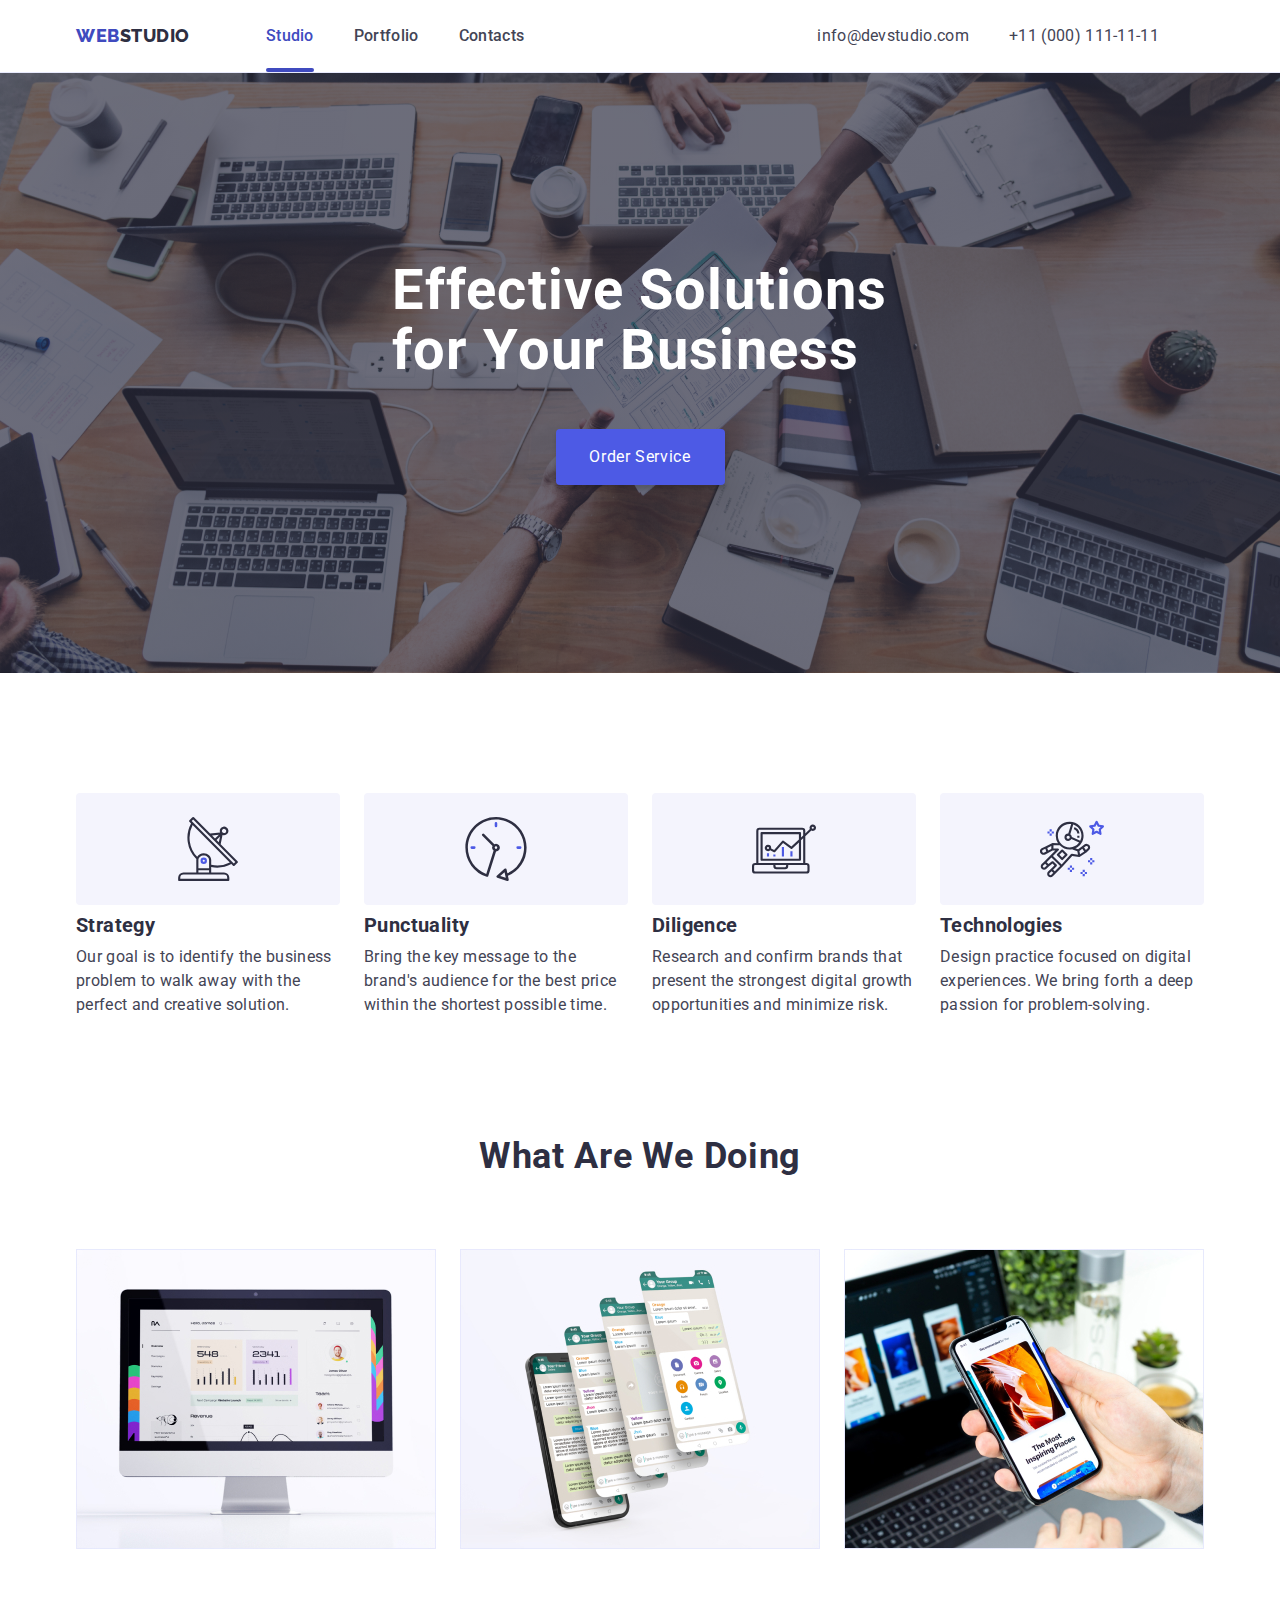
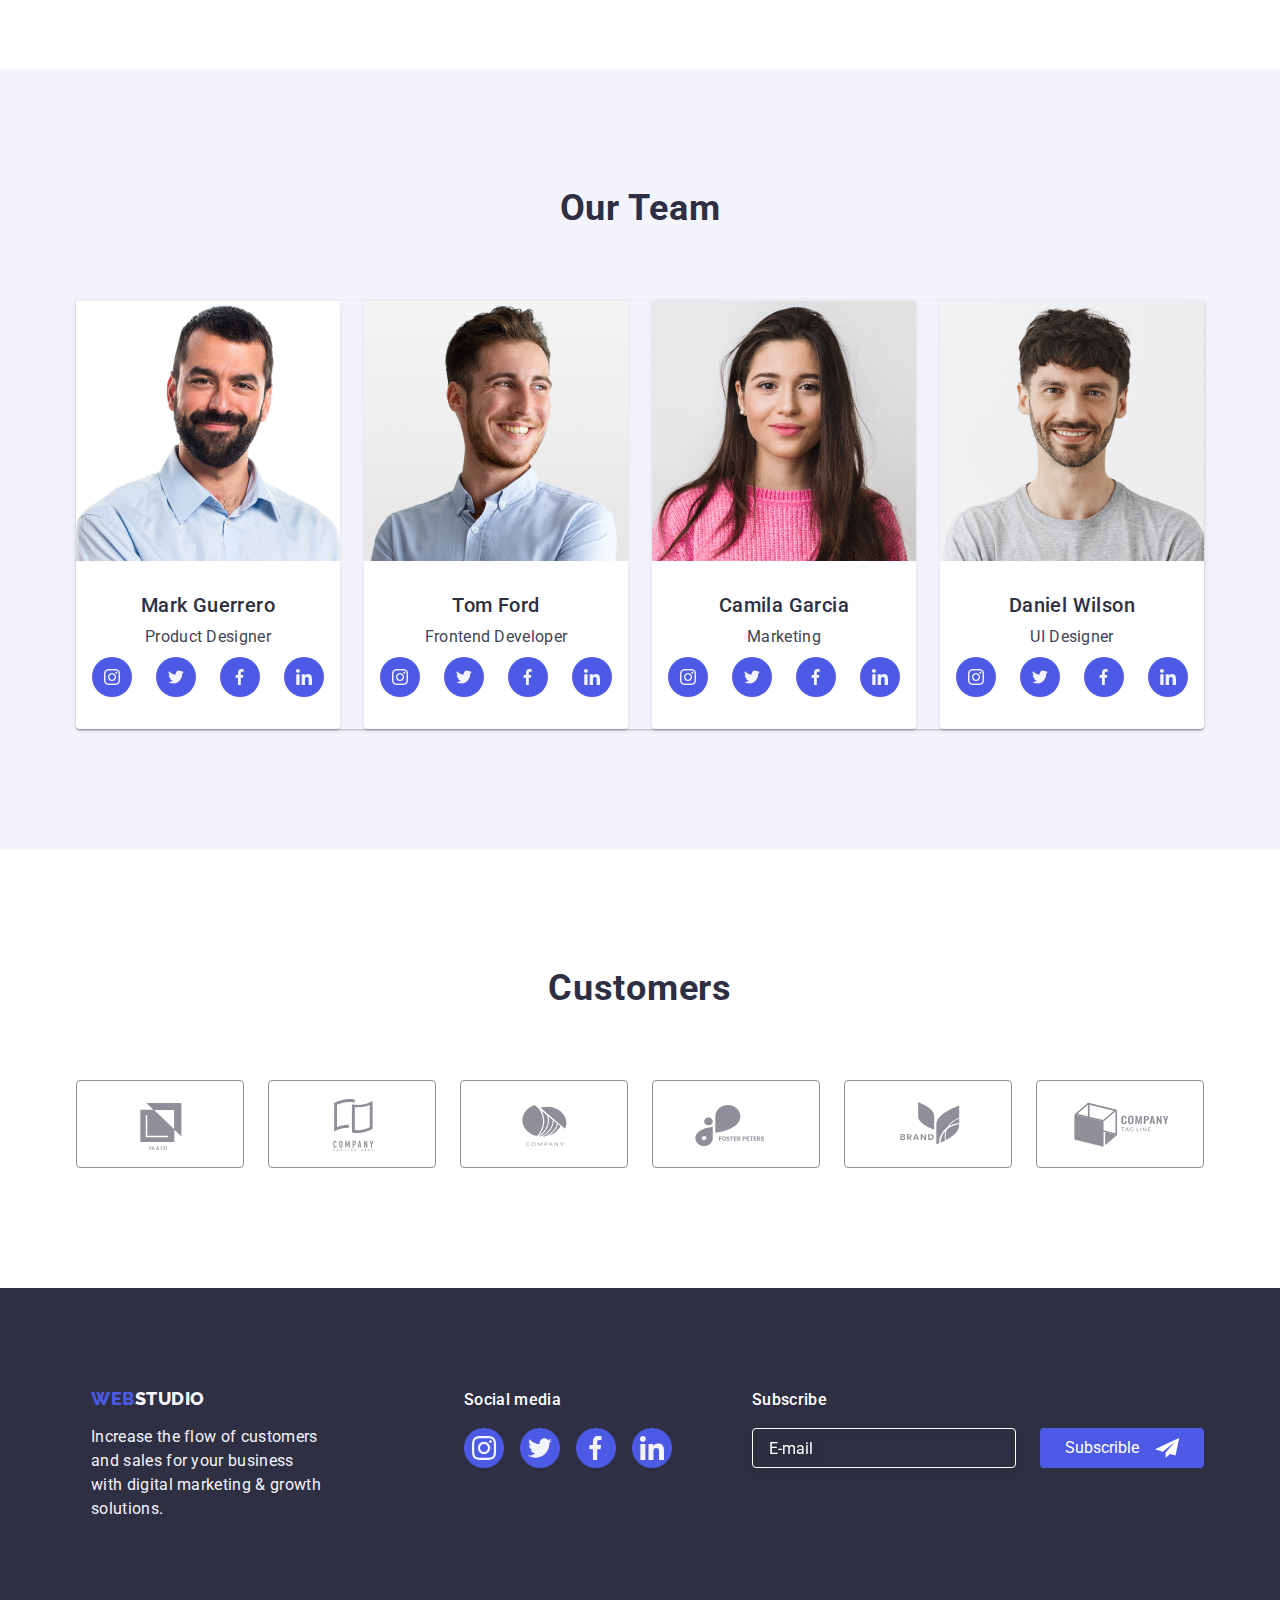
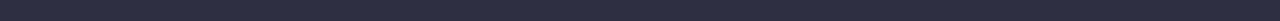
==== commit 405bc064: "com" ====
--- a/index.html
+++ b/index.html
@@ -444,7 +444,7 @@
                 placeholder="E-mail"
               />
               <button type="submit" class="subscrible-btn">
-                <p>Subscrible</p>
+               Subscrible
                   <svg class="subscrible-icon" width="24" height="24">
                     <use href="./images/icons.svg#plane"></use>
                   </svg>
@@ -461,11 +461,11 @@
             <use href="./images/icons.svg#icon-close"></use>
           </svg>
         </button>
-        <strong class="modal-title" name="modal_form">
+        <strong class="modal-title">
           Leave your contacts and we will call you back
         </strong>
         <form class="modal-form" name="modal_form">
-          <label class="form-leble" for="modal_name">Name</label>
+          <label class="form-label" for="modal_name">Name</label>
           <div class="form-wrapper">
             <input
               class="form-field"
@@ -473,11 +473,11 @@
               name="modal_name"
               id="modal_name"
             />
-            <svg class="form-icon" width="18" hieght="18">
+            <svg class="form-icon" width="18" height="18">
               <use href="./images/icons.svg#person"></use>
             </svg>
           </div>
-          <label class="form-leble" for="modal_phone">Phone</label>
+          <label class="form-label" for="modal_phone">Phone</label>
           <div class="form-wrapper">
             <input
               class="form-field"
@@ -485,11 +485,11 @@
               name="modal_phone"
               id="modal_phone"
             />
-            <svg class="form-icon" width="18" hieght="18">
+            <svg class="form-icon" width="18" height="18">
               <use href="./images/icons.svg#phone"></use>
             </svg>
           </div>
-          <label class="form-leble" for="modal_email">Email</label>
+          <label class="form-label" for="modal_email">Email</label>
           <div class="form-wrapper">
             <input
               class="form-field"
@@ -497,11 +497,11 @@
               name="modal_email"
               id="modal_email"
             />
-            <svg class="form-icon" width="18" hieght="18">
+            <svg class="form-icon" width="18" height="18">
               <use href="./images/icons.svg#email"></use>
             </svg>
           </div>
-          <label for="modal_comment"
+          <label class="form-label-comment" for="modal_comment"
             >Comment
             <textarea
               class="form-comment"
--- a/css/style.css
+++ b/css/style.css
@@ -530,7 +530,6 @@
   display: block;
 }
 input::placeholder{
-  padding: 16px;
   color: var(--color-white);
 }
 .subscrible-field {
@@ -542,7 +541,7 @@
   background: transparent;
   color: var(--color-white);
   margin-right: 24px;
-  padding: 8px;
+  padding: 8px 8px 8px 16px;
   transition: 250ms;
 }
 .subscrible-field:focus,
@@ -561,6 +560,7 @@
   width: 164px;
   gap: 16px;
   transition: 250ms;
+  font-family: inherit;
 }
 
 .subscrible-btn:hover,
@@ -600,7 +600,7 @@
   left: 50%;
   width: 408px;
   min-height: 576px;
-  padding: 24px;
+  padding: 72px 24px 24px;
   background-color: var(--color-dairy);
   border-radius: 4px;
   box-shadow: 0px 1px 1px rgba(0, 0, 0, 0.14), 0px 1px 3px rgba(0, 0, 0, 0.12),
@@ -648,17 +648,17 @@
   text-align: center;
   letter-spacing: 0.02em;
   color: var(--color-navy-blue);
-  margin-top: 48px;
   margin-bottom: 16px;
 }
 .modal-form {
 }
-.form-lebel {
+.form-label {
   display: block;
-  margin-bottom: 8px;
+  margin-bottom: 4px;
   font-size: 12px;
   line-height: 1.17;
-  letter-spacing: 0.04em;
+  letter-spacing: 0.01em;
+  color: var(--color-light-slate);
 }
 .form-wrapper {
   position: relative;
@@ -674,6 +674,7 @@
   padding: 0;
   padding-left: 38px;
   transition: 250ms;
+  
 }
 .form-field:focus {
   outline: 1px solid var(--color-iris);
@@ -689,6 +690,13 @@
 }
 .form-field:focus + .form-icon {
   fill: var(--color-iris);
+}
+.form-label-comment{
+  margin-bottom: 4px;
+  font-size: 12px;
+  line-height: 1.17;
+  letter-spacing: 0.01em;
+  color: var(--color-light-slate);
 }
 .form-comment {
   display: block;
